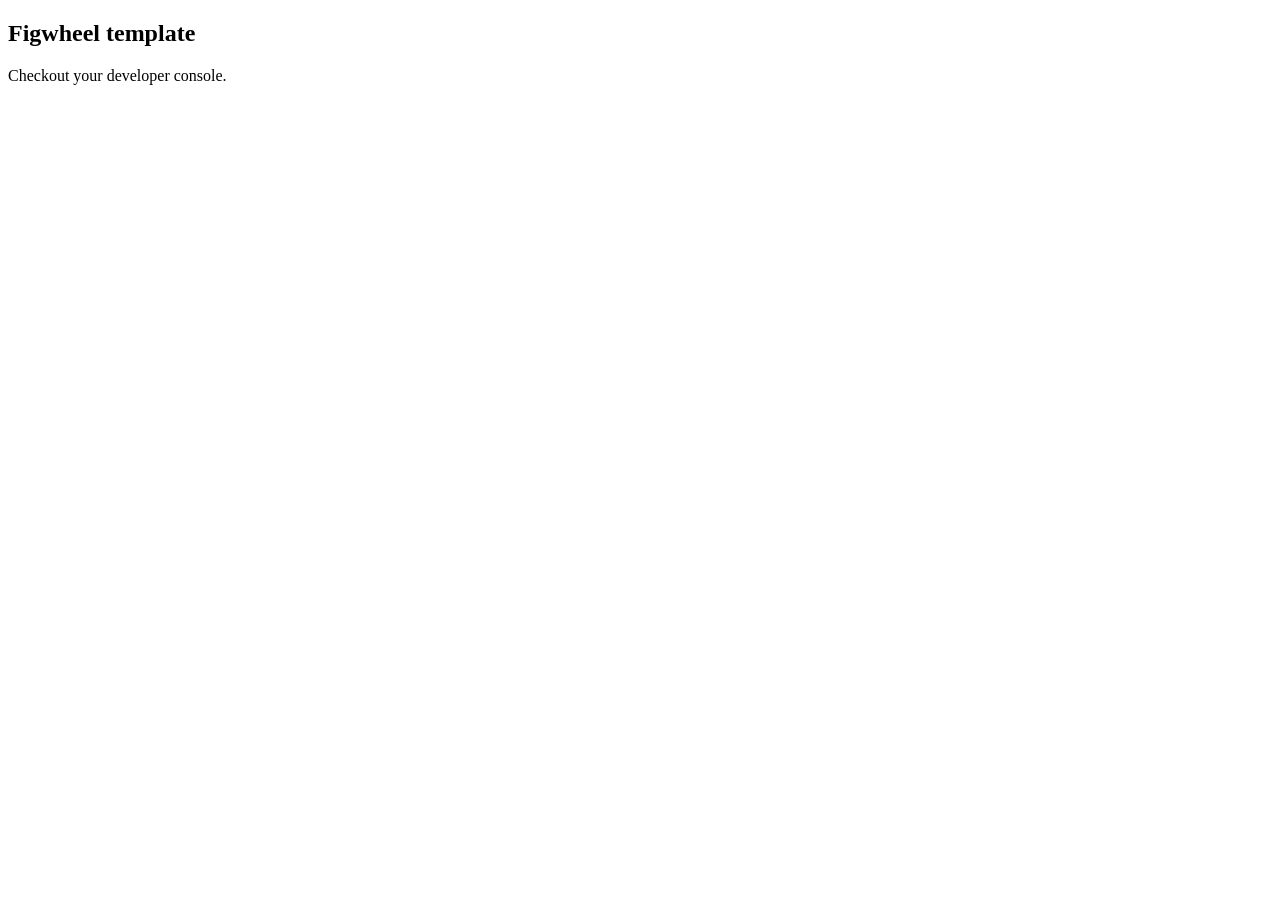
==== resources/public/index.html @ 9894803a "figwheel template" ====
<!DOCTYPE html>
<html>
  <head>
    <meta charset="UTF-8">
    <meta name="viewport" content="width=device-width, initial-scale=1">
    <link href="css/style.css" rel="stylesheet" type="text/css">
  </head>
  <body>
    <div id="app">
      <h2>Figwheel template</h2>
      <p>Checkout your developer console.</p>
    </div>
    <script src="js/compiled/cloud_fighter.js" type="text/javascript"></script>
  </body>
</html>
---- resources/public/css/style.css ----
/* some style */
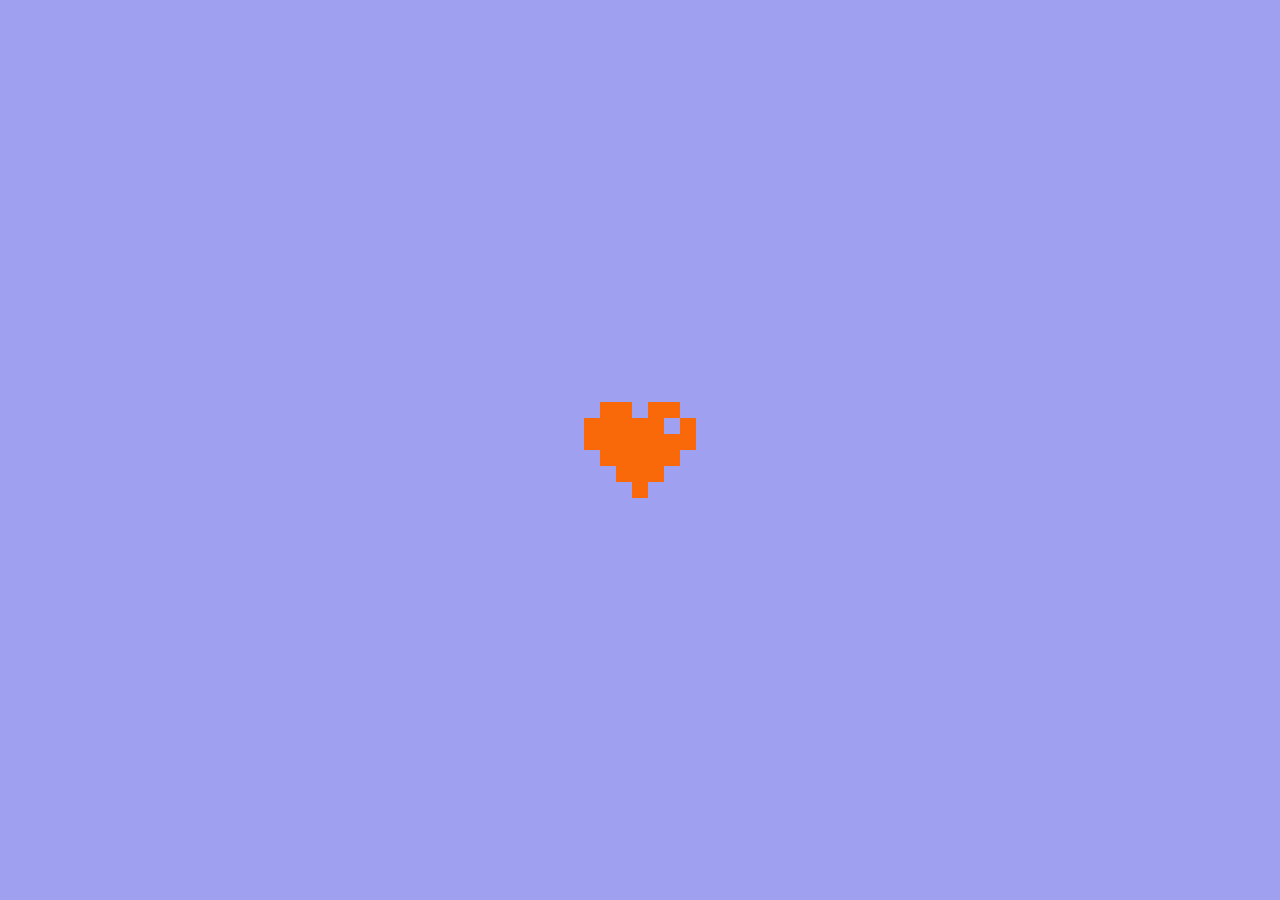
==== commit 6cb11110: "set up loading throbber and build target" ====
--- a/resources/public/index.html
+++ b/resources/public/index.html
@@ -6,10 +6,7 @@
     <link href="css/style.css" rel="stylesheet" type="text/css">
   </head>
   <body>
-    <div id="app">
-      <h2>Figwheel template</h2>
-      <p>Checkout your developer console.</p>
-    </div>
+    <div id="app"><div class='infinitelives-spinner infinitelives-spinner-vertical-center'></div></div>
     <script src="js/compiled/cloud_fighter.js" type="text/javascript"></script>
   </body>
 </html>
--- a/resources/public/css/style.css
+++ b/resources/public/css/style.css
@@ -1,2 +1,50 @@
 /* some style */
 
+
+body, html {
+  background-color: #a0a0f0;
+}
+
+/* infinite lives loader */
+
+.infinitelives-spinner {
+  width: 112px;
+  height: 96px;
+  background-size: 112px 96px;
+  margin-left: auto;
+  margin-right: auto;
+  animation: infinitelives-heartbeat 1.3s ease 0s infinite normal none running;
+  background-image: url([data-uri]);
+}
+@-webkit-keyframes infinitelives-heartbeat {
+  0% { opacity: 0.7;
+       transform: scale(1);}
+  5% { opacity: 1;
+       transform: scale(1.2);}
+  25% { opacity: 0.7;
+        transform: scale(1);}
+  32% { opacity: 1;
+        transform: scale(1.2);}
+  100% { opacity: 0.5;
+         transform: scale(0.95);}
+}
+@keyframes infinitelives-heartbeat {
+  0% { opacity: 0.7;
+       transform: scale(1);}
+  5% { opacity: 1;
+       transform: scale(1.2);}
+  25% { opacity: 0.7;
+        transform: scale(1);}
+  32% { opacity: 1;
+        transform: scale(1.2);}
+  100% { opacity: 0.5;
+         transform: scale(0.95);}
+}
+/* this is optional */
+.infinitelives-spinner-vertical-center {
+  position: absolute;
+  left: 50%;
+  top: 50%;
+  margin-left: -56px;
+  margin-top: -48px;
+}
